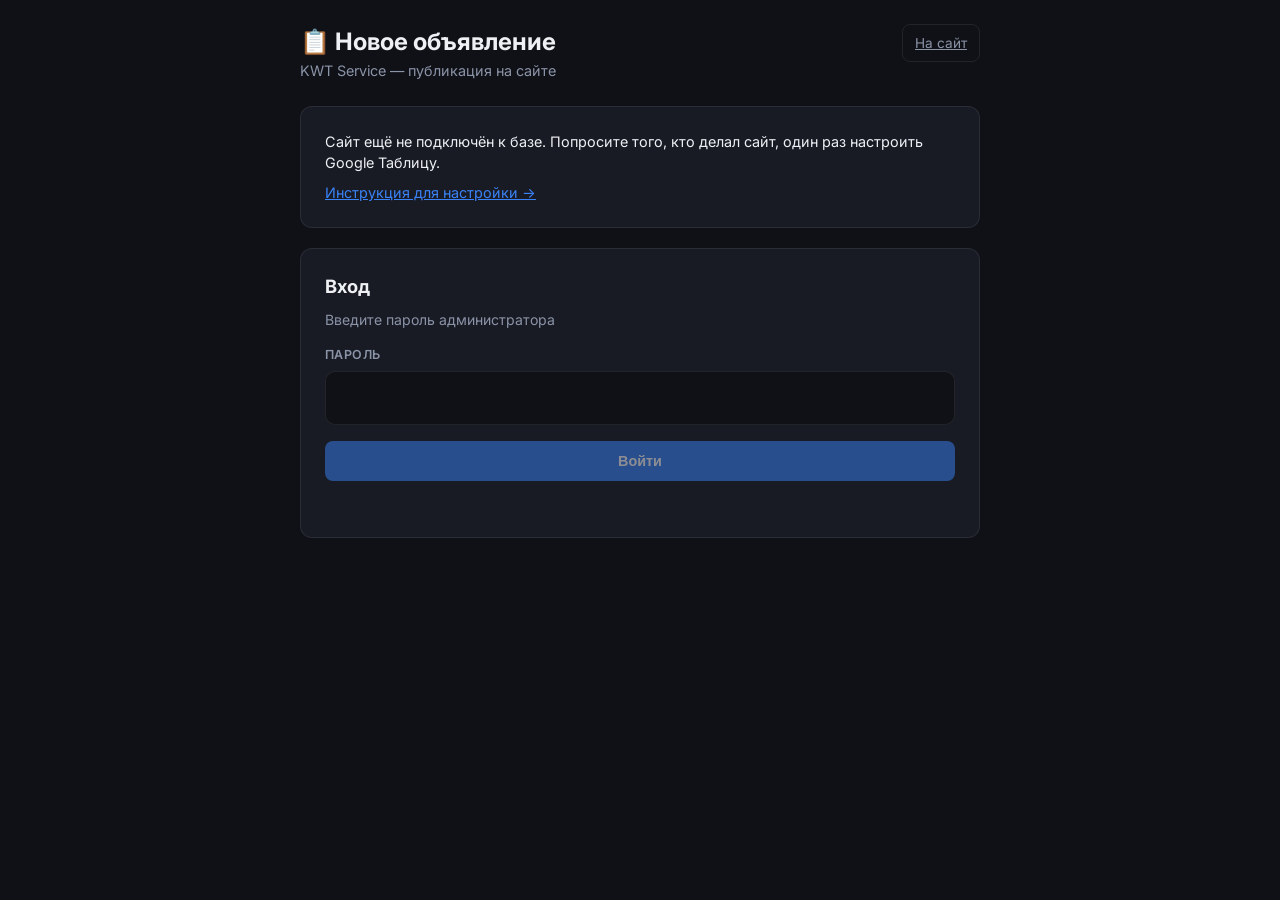
==== index.html @ 94b6fcf9 "Add files via upload" ====
<!DOCTYPE html>
<html lang="ru">
<head>
  <meta charset="UTF-8">
  <meta name="viewport" content="width=device-width, initial-scale=1.0, maximum-scale=1.0">
  <meta name="robots" content="noindex, nofollow">
  <meta name="apple-mobile-web-app-capable" content="yes">
  <title>KWT — добавить объявление</title>
  <link rel="preconnect" href="https://fonts.googleapis.com">
  <link rel="preconnect" href="https://fonts.gstatic.com" crossorigin>
  <link href="https://fonts.googleapis.com/css2?family=Inter:wght@400;500;600;700&display=swap" rel="stylesheet">
  <link rel="stylesheet" href="admin.css">
</head>
<body>
  <div class="admin">
    <header class="admin__head">
      <div>
        <h1>📋 Новое объявление</h1>
        <p>KWT Service — публикация на сайте</p>
      </div>
      <a href="../index.html" class="admin__back">На сайт</a>
    </header>

    <!-- Только для первого запуска — админ обычно не видит -->
    <section class="panel panel--warn" id="config-warn" hidden>
      <p>Сайт ещё не подключён к базе. Попросите того, кто делал сайт, один раз настроить Google Таблицу.</p>
      <a href="setup.html" class="link">Инструкция для настройки →</a>
    </section>

    <section class="panel" id="login-panel">
      <h2>Вход</h2>
      <p class="muted">Введите пароль администратора</p>
      <form id="login-form" class="form">
        <label class="field">
          <span>Пароль</span>
          <input type="password" id="login-password" required autocomplete="current-password" inputmode="text">
        </label>
        <button type="submit" class="btn btn--primary btn--lg">Войти</button>
        <p class="msg" id="login-msg"></p>
      </form>
    </section>

    <div id="app" hidden>
      <section class="panel">
        <div class="panel__row">
          <h2 id="form-title">Новое объявление</h2>
          <button type="button" class="btn btn--ghost btn--sm" id="logout-btn">Выйти</button>
        </div>
        <p class="muted">Добавить новое или изменить/снять любое объявление с сайта.</p>

        <form id="add-form" class="form">
          <input type="hidden" name="edit-id" id="edit-id" value="">
          <label class="field">
            <span>Что продаёте?</span>
            <select name="type" id="field-type">
              <option value="Самокат">🛴 Самокат</option>
              <option value="Велосипед">🚲 Велосипед</option>
              <option value="Скутер">🛵 Скутер</option>
              <option value="Трицикл">🔺 Трицикл</option>
            </select>
          </label>

          <label class="field">
            <span>Модель / название *</span>
            <input name="model" required placeholder="Например: Kugoo Kirin M4 Pro 18 Ah">
            <small class="hint">На сайте будет: «Электросамокат Kugoo Kirin M4 Pro…»</small>
          </label>

          <label class="field">
            <span>Цена *</span>
            <div class="input-suffix">
              <input name="price" required inputmode="numeric" placeholder="2100">
              <span>Br</span>
            </div>
          </label>

          <div class="fields-row">
            <label class="field">
              <span>Мощность</span>
              <div class="input-suffix">
                <input name="power" placeholder="600" inputmode="numeric">
                <span>W</span>
              </div>
            </label>
            <label class="field">
              <span>Макс. скорость</span>
              <div class="input-suffix">
                <input name="speed" placeholder="45" inputmode="numeric">
                <span>км/ч</span>
              </div>
            </label>
          </div>

          <div class="fields-row">
            <label class="field">
              <span>Пробег</span>
              <div class="input-suffix">
                <input name="range" placeholder="35" inputmode="numeric">
                <span>км</span>
              </div>
            </label>
            <label class="field">
              <span>Аккумулятор</span>
              <div class="input-suffix">
                <input name="battery" placeholder="18" inputmode="decimal">
                <span>Ah</span>
              </div>
            </label>
          </div>

          <label class="field">
            <span>Ещё (необязательно)</span>
            <input name="extra" placeholder="Например: новый, 2 тормоза, до 120 кг">
          </label>

          <div class="field">
            <span>Фото *</span>
            <label class="photo-box" id="photo-box">
              <input type="file" name="photo" accept="image/*" capture="environment" required hidden id="photo-input">
              <div class="photo-box__empty" id="photo-empty">
                <span class="photo-box__icon">📷</span>
                <strong>Нажмите, чтобы добавить фото</strong>
                <small>С телефона или галереи</small>
              </div>
              <img class="photo-box__preview" id="photo-preview" alt="" hidden>
            </label>
          </div>

          <button type="submit" class="btn btn--primary btn--lg btn--full" id="submit-btn">✓ Опубликовать на сайте</button>
          <button type="button" class="btn btn--ghost btn--full" id="cancel-edit" hidden>Отменить редактирование</button>
          <p class="msg" id="add-msg"></p>
        </form>
      </section>

      <section class="panel">
        <h2>Все объявления на сайте</h2>
        <p class="muted">Можно изменить или снять любое — и новые, и старые.</p>
        <div class="list" id="listings-list">
          <p class="muted">Загрузка…</p>
        </div>
      </section>
    </div>
  </div>

  <script src="../js/listings-config.js"></script>
  <script src="../js/data.js"></script>
  <script src="admin.js"></script>
</body>
</html>
---- admin.css ----
:root {
  --bg: #0f1117;
  --card: #181b24;
  --border: rgba(255,255,255,0.08);
  --text: #eef0f4;
  --muted: #8b93a7;
  --accent: #3b82f6;
  --accent-hover: #2563eb;
  --danger: #ef4444;
  --ok: #22c55e;
  --radius: 12px;
}

*, *::before, *::after { box-sizing: border-box; margin: 0; padding: 0; }

body {
  font-family: 'Inter', system-ui, sans-serif;
  background: var(--bg);
  color: var(--text);
  line-height: 1.5;
  min-height: 100vh;
}

a { color: var(--accent); }
code { font-size: 0.85em; background: rgba(255,255,255,0.06); padding: 2px 6px; border-radius: 4px; }

.admin {
  max-width: 720px;
  margin: 0 auto;
  padding: 24px 20px 48px;
}

.admin__head {
  display: flex;
  justify-content: space-between;
  align-items: flex-start;
  gap: 16px;
  margin-bottom: 24px;
}
.admin__head h1 { font-size: 1.5rem; font-weight: 700; }
.admin__head p { color: var(--muted); font-size: 0.9rem; }
.admin__back {
  font-size: 0.85rem;
  color: var(--muted);
  white-space: nowrap;
  padding: 8px 12px;
  border: 1px solid var(--border);
  border-radius: 8px;
}
.admin__back:hover { color: var(--text); border-color: rgba(255,255,255,0.2); }

.setup {
  background: var(--card);
  border: 1px solid var(--border);
  border-radius: var(--radius);
  padding: 16px 20px;
  margin-bottom: 20px;
  font-size: 0.88rem;
}
.setup summary { cursor: pointer; font-weight: 600; color: var(--muted); }
.setup ol { margin-top: 12px; padding-left: 20px; color: var(--muted); }
.setup li { margin-bottom: 8px; }

.panel--warn {
  border-color: rgba(234, 179, 8, 0.35);
  background: rgba(234, 179, 8, 0.08);
  font-size: 0.9rem;
}

.panel {
  background: var(--card);
  border: 1px solid var(--border);
  border-radius: var(--radius);
  padding: 24px;
  margin-bottom: 20px;
}
.panel h2 { font-size: 1.15rem; margin-bottom: 8px; }
.panel__row { display: flex; justify-content: space-between; align-items: center; margin-bottom: 16px; }
.panel__row h2 { margin: 0; }

.muted { color: var(--muted); font-size: 0.88rem; margin-bottom: 16px; }
.hint { display: block; color: var(--muted); font-size: 0.78rem; margin-top: 6px; }

.form { display: flex; flex-direction: column; gap: 16px; }
.form--grid { display: grid; grid-template-columns: 1fr 1fr; gap: 16px; }
.field { display: flex; flex-direction: column; gap: 6px; }
.field--wide { grid-column: 1 / -1; }
.field span { font-size: 0.78rem; font-weight: 600; color: var(--muted); text-transform: uppercase; letter-spacing: 0.04em; }

.field input, .field select, .field textarea {
  padding: 14px 16px;
  background: var(--bg);
  border: 1px solid var(--border);
  border-radius: 10px;
  color: var(--text);
  font: inherit;
  font-size: 1rem;
  width: 100%;
}
.field select { cursor: pointer; }
.field input:focus, .field select:focus, .field textarea:focus {
  outline: none;
  border-color: var(--accent);
  box-shadow: 0 0 0 3px rgba(59,130,246,0.15);
}

.input-suffix {
  display: flex;
  align-items: stretch;
}
.input-suffix input {
  flex: 1;
  border-radius: 10px 0 0 10px;
  border-right: none;
}
.input-suffix span {
  display: flex;
  align-items: center;
  padding: 0 14px;
  background: var(--bg-card);
  border: 1px solid var(--border);
  border-radius: 0 10px 10px 0;
  font-size: 0.85rem;
  font-weight: 600;
  color: var(--muted);
}

.fields-row {
  display: grid;
  grid-template-columns: 1fr 1fr;
  gap: 12px;
}

.photo-box {
  display: block;
  border: 2px dashed var(--border);
  border-radius: 16px;
  padding: 32px 20px;
  text-align: center;
  cursor: pointer;
  transition: border-color 0.2s, background 0.2s;
  min-height: 160px;
  overflow: hidden;
}
.photo-box:hover, .photo-box:focus-within {
  border-color: var(--accent);
  background: rgba(59, 130, 246, 0.05);
}
.photo-box__icon { font-size: 2.5rem; display: block; margin-bottom: 8px; }
.photo-box__empty strong { display: block; font-size: 1rem; margin-bottom: 4px; }
.photo-box__empty small { color: var(--muted); font-size: 0.85rem; }
.photo-box__preview {
  width: 100%;
  max-height: 280px;
  object-fit: contain;
  border-radius: 12px;
}

.btn--lg { padding: 16px 24px; font-size: 1rem; }
.btn--full { width: 100%; }

.link { color: var(--accent); font-size: 0.9rem; margin-top: 8px; display: inline-block; }

.setup-list {
  padding-left: 20px;
  color: var(--muted);
  line-height: 1.8;
  font-size: 0.95rem;
}
.setup-list code {
  font-size: 0.85em;
  background: rgba(255,255,255,0.06);
  padding: 2px 6px;
  border-radius: 4px;
}

.btn {
  display: inline-flex; align-items: center; justify-content: center;
  padding: 12px 20px; border-radius: 8px; font-weight: 600; font-size: 0.9rem;
  cursor: pointer; border: none; transition: background 0.2s;
}
.btn--primary { background: var(--accent); color: #fff; }
.btn--primary:hover { background: var(--accent-hover); }
.btn--primary:disabled { opacity: 0.5; cursor: not-allowed; }
.btn--ghost { background: transparent; color: var(--muted); border: 1px solid var(--border); }
.btn--ghost:hover { color: var(--text); }
.btn--sm { padding: 8px 14px; font-size: 0.8rem; }
.btn--danger { background: transparent; color: var(--danger); border: 1px solid rgba(239,68,68,0.3); font-size: 0.8rem; padding: 8px 14px; }
.btn--danger:hover { background: rgba(239,68,68,0.1); }

.msg { font-size: 0.85rem; min-height: 1.2em; }
.msg.ok { color: var(--ok); }
.msg.err { color: var(--danger); }

.list { display: flex; flex-direction: column; gap: 12px; }
.list-item {
  display: grid;
  grid-template-columns: 72px 1fr auto;
  gap: 12px 16px;
  align-items: center;
  padding: 14px;
  background: var(--bg);
  border: 1px solid var(--border);
  border-radius: 10px;
}
.list-item__tag {
  display: inline-block;
  font-size: 0.65rem;
  font-weight: 600;
  text-transform: uppercase;
  letter-spacing: 0.04em;
  color: var(--muted);
  margin-bottom: 4px;
}
.list-item__actions {
  display: flex;
  flex-direction: column;
  gap: 6px;
}
.list-item.is-off { opacity: 0.45; }
.list-item img {
  width: 72px; height: 72px; object-fit: cover; border-radius: 8px;
  background: rgba(255,255,255,0.04);
}
.list-item h3 { font-size: 0.95rem; margin-bottom: 4px; }
.list-item p { font-size: 0.82rem; color: var(--muted); }
.list-item__price { color: var(--accent); font-weight: 700; font-size: 0.9rem; }

@media (max-width: 560px) {
  .fields-row { grid-template-columns: 1fr; }
  .form--grid { grid-template-columns: 1fr; }
  .list-item { grid-template-columns: 56px 1fr; }
  .list-item__actions {
    grid-column: 1 / -1;
    flex-direction: row;
    flex-wrap: wrap;
  }
  .admin { padding: 16px 14px 32px; }
  .admin__head h1 { font-size: 1.25rem; }
}
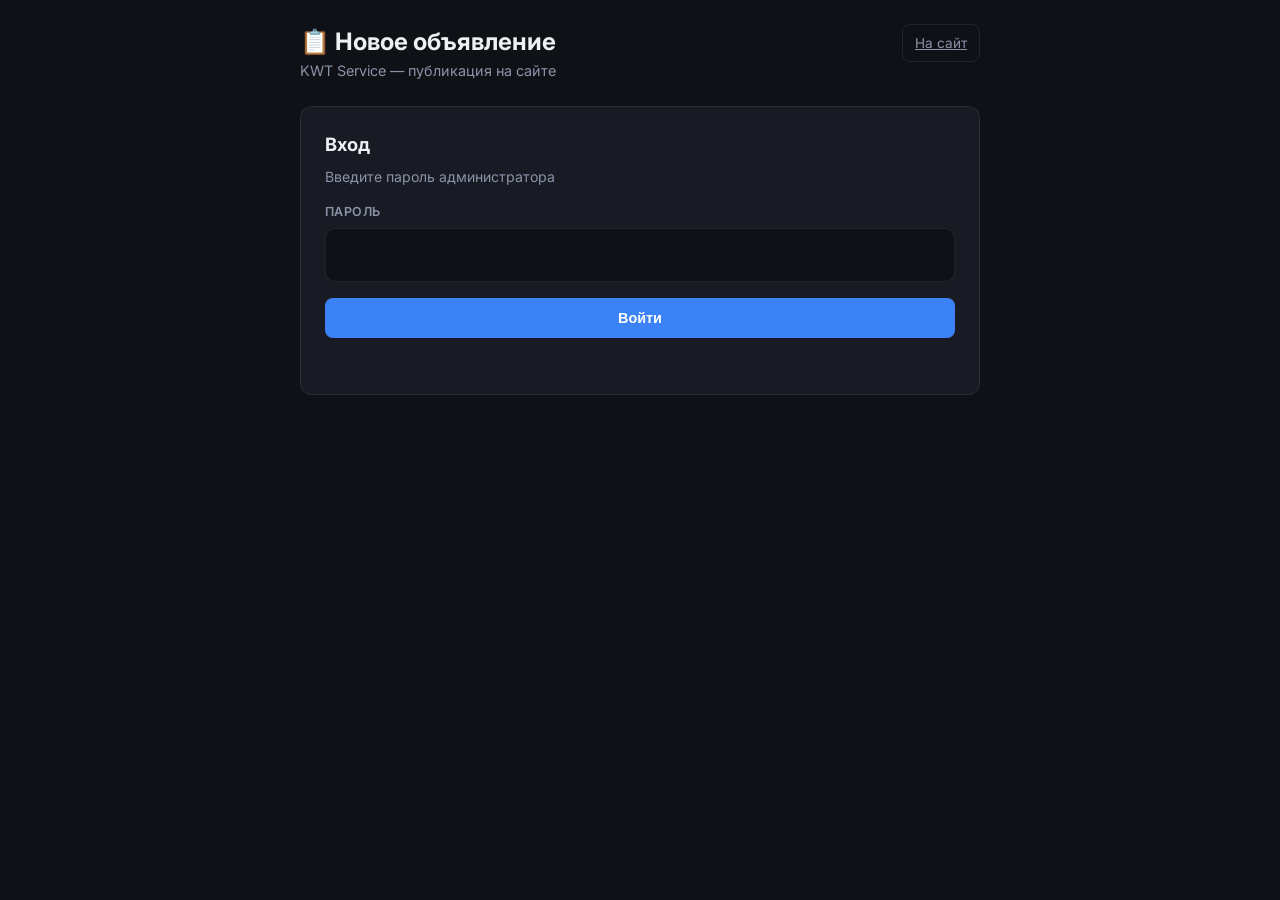
==== commit 837bdb84: "Add files via upload" ====
--- a/index.html
+++ b/index.html
@@ -142,7 +142,7 @@
     </div>
   </div>
 
-  <script src="../js/listings-config.js"></script>
+  <script src="config.js"></script>
   <script src="../js/data.js"></script>
   <script src="admin.js"></script>
 </body>
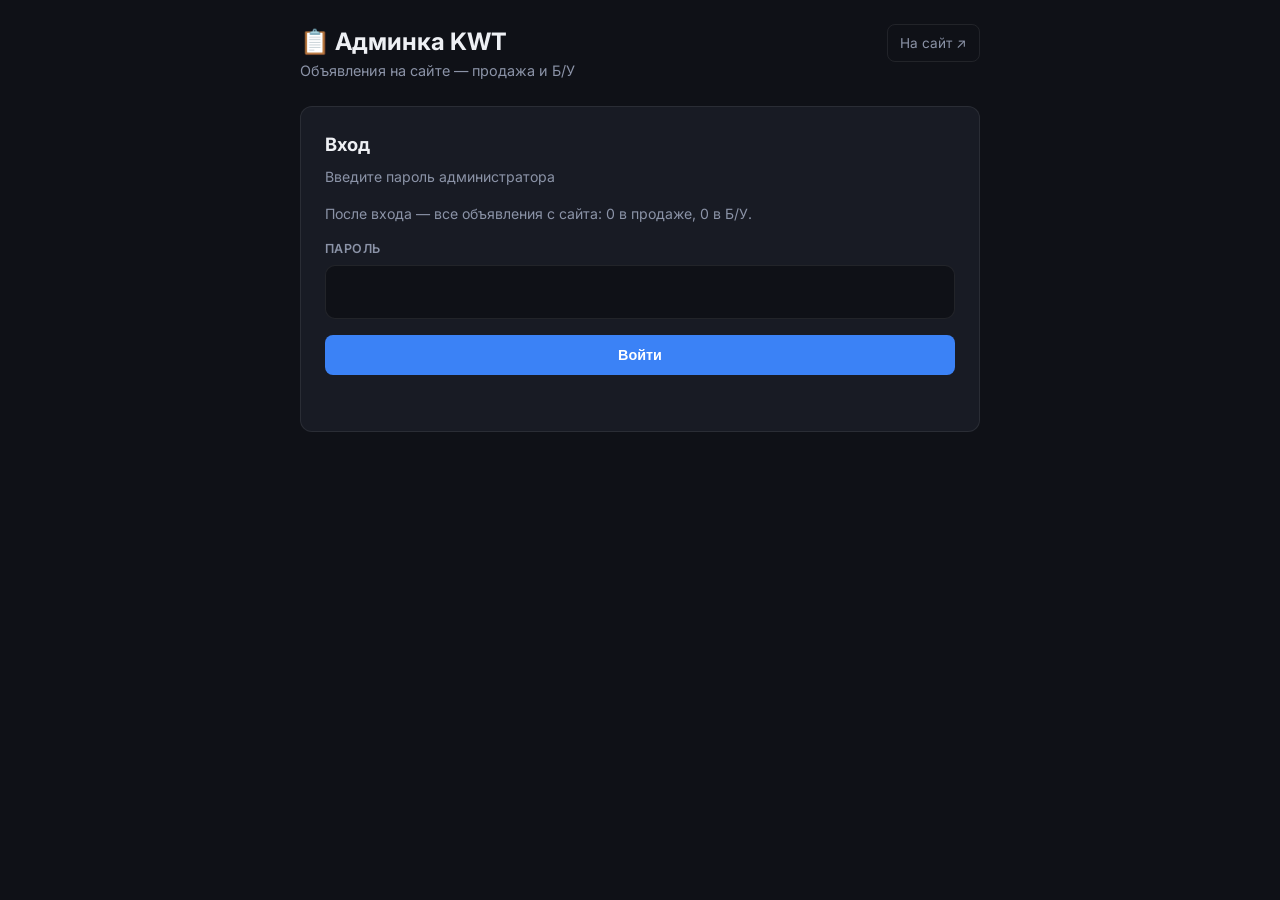
==== commit 257d01f5: "Add files via upload" ====
--- a/index.html
+++ b/index.html
@@ -5,7 +5,7 @@
   <meta name="viewport" content="width=device-width, initial-scale=1.0, maximum-scale=1.0">
   <meta name="robots" content="noindex, nofollow">
   <meta name="apple-mobile-web-app-capable" content="yes">
-  <title>KWT — добавить объявление</title>
+  <title>KWT — админка объявлений</title>
   <link rel="preconnect" href="https://fonts.googleapis.com">
   <link rel="preconnect" href="https://fonts.gstatic.com" crossorigin>
   <link href="https://fonts.googleapis.com/css2?family=Inter:wght@400;500;600;700&display=swap" rel="stylesheet">
@@ -15,21 +15,21 @@
   <div class="admin">
     <header class="admin__head">
       <div>
-        <h1>📋 Новое объявление</h1>
-        <p>KWT Service — публикация на сайте</p>
+        <h1>📋 Админка KWT</h1>
+        <p>Объявления на сайте — продажа и Б/У</p>
       </div>
-      <a href="../index.html" class="admin__back">На сайт</a>
+      <a href="https://rodion2643.github.io/kwt-service1/" target="_top" rel="noopener noreferrer" class="admin__back" id="site-home">На сайт ↗</a>
     </header>
 
-    <!-- Только для первого запуска — админ обычно не видит -->
     <section class="panel panel--warn" id="config-warn" hidden>
-      <p>Сайт ещё не подключён к базе. Попросите того, кто делал сайт, один раз настроить Google Таблицу.</p>
-      <a href="setup.html" class="link">Инструкция для настройки →</a>
+      <p>Сайт не подключён к базе. Нужно один раз настроить Google Таблицу.</p>
+      <a href="setup.html" class="link">Инструкция →</a>
     </section>
 
     <section class="panel" id="login-panel">
       <h2>Вход</h2>
       <p class="muted">Введите пароль администратора</p>
+      <p class="muted" id="login-hint"></p>
       <form id="login-form" class="form">
         <label class="field">
           <span>Пароль</span>
@@ -41,15 +41,30 @@
     </section>
 
     <div id="app" hidden>
-      <section class="panel">
+      <section class="panel panel--warn" id="script-warn" hidden>
+        <p><strong>Снятие объявлений не работает</strong> — обновите Google-скрипт: Code.gs → upgradeOnce → Развернуть → Новая версия.</p>
+      </section>
+
+      <section class="panel" id="add-panel">
         <div class="panel__row">
-          <h2 id="form-title">Новое объявление</h2>
+          <h2 id="form-title">Новое объявление — продажа</h2>
           <button type="button" class="btn btn--ghost btn--sm" id="logout-btn">Выйти</button>
         </div>
-        <p class="muted">Добавить новое или изменить/снять любое объявление с сайта.</p>
+
+        <div class="category-tabs" id="category-tabs">
+          <button type="button" class="category-tab category-tab--active" data-cat="sale">🛒 Добавить продажу</button>
+          <button type="button" class="category-tab" data-cat="used">♻️ Добавить Б/У</button>
+        </div>
 
         <form id="add-form" class="form">
           <input type="hidden" name="edit-id" id="edit-id" value="">
+          <label class="field">
+            <span>Раздел на сайте</span>
+            <select name="category" id="field-category">
+              <option value="sale">🛒 Продажа (новые)</option>
+              <option value="used">♻️ Б/У каталог</option>
+            </select>
+          </label>
           <label class="field">
             <span>Что продаёте?</span>
             <select name="type" id="field-type">
@@ -126,16 +141,24 @@
             </label>
           </div>
 
-          <button type="submit" class="btn btn--primary btn--lg btn--full" id="submit-btn">✓ Опубликовать на сайте</button>
+          <button type="submit" class="btn btn--primary btn--lg btn--full" id="submit-btn">✓ Опубликовать в продажу</button>
           <button type="button" class="btn btn--ghost btn--full" id="cancel-edit" hidden>Отменить редактирование</button>
           <p class="msg" id="add-msg"></p>
         </form>
       </section>
 
       <section class="panel">
-        <h2>Все объявления на сайте</h2>
-        <p class="muted">Можно изменить или снять любое — и новые, и старые.</p>
-        <div class="list" id="listings-list">
+        <h2>Продажа — на сайте <span class="count-badge" id="sale-count-label"></span></h2>
+        <p class="muted">Все объявления из раздела «Продажа» — новые и старые с сайта.</p>
+        <div class="list" id="listings-sale">
+          <p class="muted">Загрузка…</p>
+        </div>
+      </section>
+
+      <section class="panel">
+        <h2>Б/У — на сайте <span class="count-badge" id="used-count-label"></span></h2>
+        <p class="muted">Все позиции из раздела «Продажа Б/У» на главной.</p>
+        <div class="list" id="listings-used">
           <p class="muted">Загрузка…</p>
         </div>
       </section>
@@ -143,7 +166,7 @@
   </div>
 
   <script src="config.js"></script>
-  <script src="../js/data.js"></script>
+  <script src="https://rodion2643.github.io/kwt-service1/js/data.js"></script>
   <script src="admin.js"></script>
 </body>
 </html>
--- a/admin.css
+++ b/admin.css
@@ -46,20 +46,42 @@
   padding: 8px 12px;
   border: 1px solid var(--border);
   border-radius: 8px;
+  text-decoration: none;
 }
 .admin__back:hover { color: var(--text); border-color: rgba(255,255,255,0.2); }
 
-.setup {
-  background: var(--card);
+.category-tabs {
+  display: grid;
+  grid-template-columns: 1fr 1fr;
+  gap: 10px;
+  margin-bottom: 20px;
+}
+.category-tab {
+  padding: 14px 12px;
+  border-radius: 10px;
   border: 1px solid var(--border);
-  border-radius: var(--radius);
-  padding: 16px 20px;
-  margin-bottom: 20px;
-  font-size: 0.88rem;
+  background: var(--bg);
+  color: var(--text);
+  font: inherit;
+  font-size: 0.92rem;
+  font-weight: 600;
+  cursor: pointer;
+  transition: border-color 0.2s, background 0.2s;
 }
-.setup summary { cursor: pointer; font-weight: 600; color: var(--muted); }
-.setup ol { margin-top: 12px; padding-left: 20px; color: var(--muted); }
-.setup li { margin-bottom: 8px; }
+.category-tab:hover { border-color: rgba(255,255,255,0.2); }
+.category-tab--active {
+  border-color: var(--accent);
+  background: rgba(59, 130, 246, 0.12);
+  color: #fff;
+}
+.count-badge {
+  display: inline-block;
+  font-size: 0.75rem;
+  font-weight: 600;
+  color: var(--muted);
+  margin-left: 6px;
+  vertical-align: middle;
+}
 
 .panel--warn {
   border-color: rgba(234, 179, 8, 0.35);
@@ -82,9 +104,7 @@
 .hint { display: block; color: var(--muted); font-size: 0.78rem; margin-top: 6px; }
 
 .form { display: flex; flex-direction: column; gap: 16px; }
-.form--grid { display: grid; grid-template-columns: 1fr 1fr; gap: 16px; }
 .field { display: flex; flex-direction: column; gap: 6px; }
-.field--wide { grid-column: 1 / -1; }
 .field span { font-size: 0.78rem; font-weight: 600; color: var(--muted); text-transform: uppercase; letter-spacing: 0.04em; }
 
 .field input, .field select, .field textarea {
@@ -104,75 +124,30 @@
   box-shadow: 0 0 0 3px rgba(59,130,246,0.15);
 }
 
-.input-suffix {
-  display: flex;
-  align-items: stretch;
-}
-.input-suffix input {
-  flex: 1;
-  border-radius: 10px 0 0 10px;
-  border-right: none;
-}
+.input-suffix { display: flex; align-items: stretch; }
+.input-suffix input { flex: 1; border-radius: 10px 0 0 10px; border-right: none; }
 .input-suffix span {
-  display: flex;
-  align-items: center;
-  padding: 0 14px;
-  background: var(--bg-card);
-  border: 1px solid var(--border);
-  border-radius: 0 10px 10px 0;
-  font-size: 0.85rem;
-  font-weight: 600;
-  color: var(--muted);
+  display: flex; align-items: center; padding: 0 14px;
+  background: var(--card); border: 1px solid var(--border);
+  border-radius: 0 10px 10px 0; font-size: 0.85rem; font-weight: 600; color: var(--muted);
 }
 
-.fields-row {
-  display: grid;
-  grid-template-columns: 1fr 1fr;
-  gap: 12px;
-}
+.fields-row { display: grid; grid-template-columns: 1fr 1fr; gap: 12px; }
 
 .photo-box {
-  display: block;
-  border: 2px dashed var(--border);
-  border-radius: 16px;
-  padding: 32px 20px;
-  text-align: center;
-  cursor: pointer;
-  transition: border-color 0.2s, background 0.2s;
-  min-height: 160px;
-  overflow: hidden;
+  display: block; border: 2px dashed var(--border); border-radius: 16px;
+  padding: 32px 20px; text-align: center; cursor: pointer;
+  transition: border-color 0.2s, background 0.2s; min-height: 160px; overflow: hidden;
 }
-.photo-box:hover, .photo-box:focus-within {
-  border-color: var(--accent);
-  background: rgba(59, 130, 246, 0.05);
-}
+.photo-box:hover, .photo-box:focus-within { border-color: var(--accent); background: rgba(59, 130, 246, 0.05); }
 .photo-box__icon { font-size: 2.5rem; display: block; margin-bottom: 8px; }
 .photo-box__empty strong { display: block; font-size: 1rem; margin-bottom: 4px; }
 .photo-box__empty small { color: var(--muted); font-size: 0.85rem; }
-.photo-box__preview {
-  width: 100%;
-  max-height: 280px;
-  object-fit: contain;
-  border-radius: 12px;
-}
+.photo-box__preview { width: 100%; max-height: 280px; object-fit: contain; border-radius: 12px; }
 
 .btn--lg { padding: 16px 24px; font-size: 1rem; }
 .btn--full { width: 100%; }
-
 .link { color: var(--accent); font-size: 0.9rem; margin-top: 8px; display: inline-block; }
-
-.setup-list {
-  padding-left: 20px;
-  color: var(--muted);
-  line-height: 1.8;
-  font-size: 0.95rem;
-}
-.setup-list code {
-  font-size: 0.85em;
-  background: rgba(255,255,255,0.06);
-  padding: 2px 6px;
-  border-radius: 4px;
-}
 
 .btn {
   display: inline-flex; align-items: center; justify-content: center;
@@ -194,47 +169,19 @@
 
 .list { display: flex; flex-direction: column; gap: 12px; }
 .list-item {
-  display: grid;
-  grid-template-columns: 72px 1fr auto;
-  gap: 12px 16px;
-  align-items: center;
-  padding: 14px;
-  background: var(--bg);
-  border: 1px solid var(--border);
-  border-radius: 10px;
+  display: grid; grid-template-columns: 72px 1fr auto; gap: 12px 16px;
+  align-items: center; padding: 14px; background: var(--bg);
+  border: 1px solid var(--border); border-radius: 10px;
 }
-.list-item__tag {
-  display: inline-block;
-  font-size: 0.65rem;
-  font-weight: 600;
-  text-transform: uppercase;
-  letter-spacing: 0.04em;
-  color: var(--muted);
-  margin-bottom: 4px;
-}
-.list-item__actions {
-  display: flex;
-  flex-direction: column;
-  gap: 6px;
-}
-.list-item.is-off { opacity: 0.45; }
-.list-item img {
-  width: 72px; height: 72px; object-fit: cover; border-radius: 8px;
-  background: rgba(255,255,255,0.04);
-}
+.list-item__tag { display: inline-block; font-size: 0.65rem; font-weight: 600; text-transform: uppercase; letter-spacing: 0.04em; color: var(--muted); margin-bottom: 4px; }
+.list-item__actions { display: flex; flex-direction: column; gap: 6px; }
+.list-item img { width: 72px; height: 72px; object-fit: cover; border-radius: 8px; background: rgba(255,255,255,0.04); }
 .list-item h3 { font-size: 0.95rem; margin-bottom: 4px; }
-.list-item p { font-size: 0.82rem; color: var(--muted); }
 .list-item__price { color: var(--accent); font-weight: 700; font-size: 0.9rem; }
 
 @media (max-width: 560px) {
   .fields-row { grid-template-columns: 1fr; }
-  .form--grid { grid-template-columns: 1fr; }
   .list-item { grid-template-columns: 56px 1fr; }
-  .list-item__actions {
-    grid-column: 1 / -1;
-    flex-direction: row;
-    flex-wrap: wrap;
-  }
+  .list-item__actions { grid-column: 1 / -1; flex-direction: row; flex-wrap: wrap; }
   .admin { padding: 16px 14px 32px; }
-  .admin__head h1 { font-size: 1.25rem; }
 }
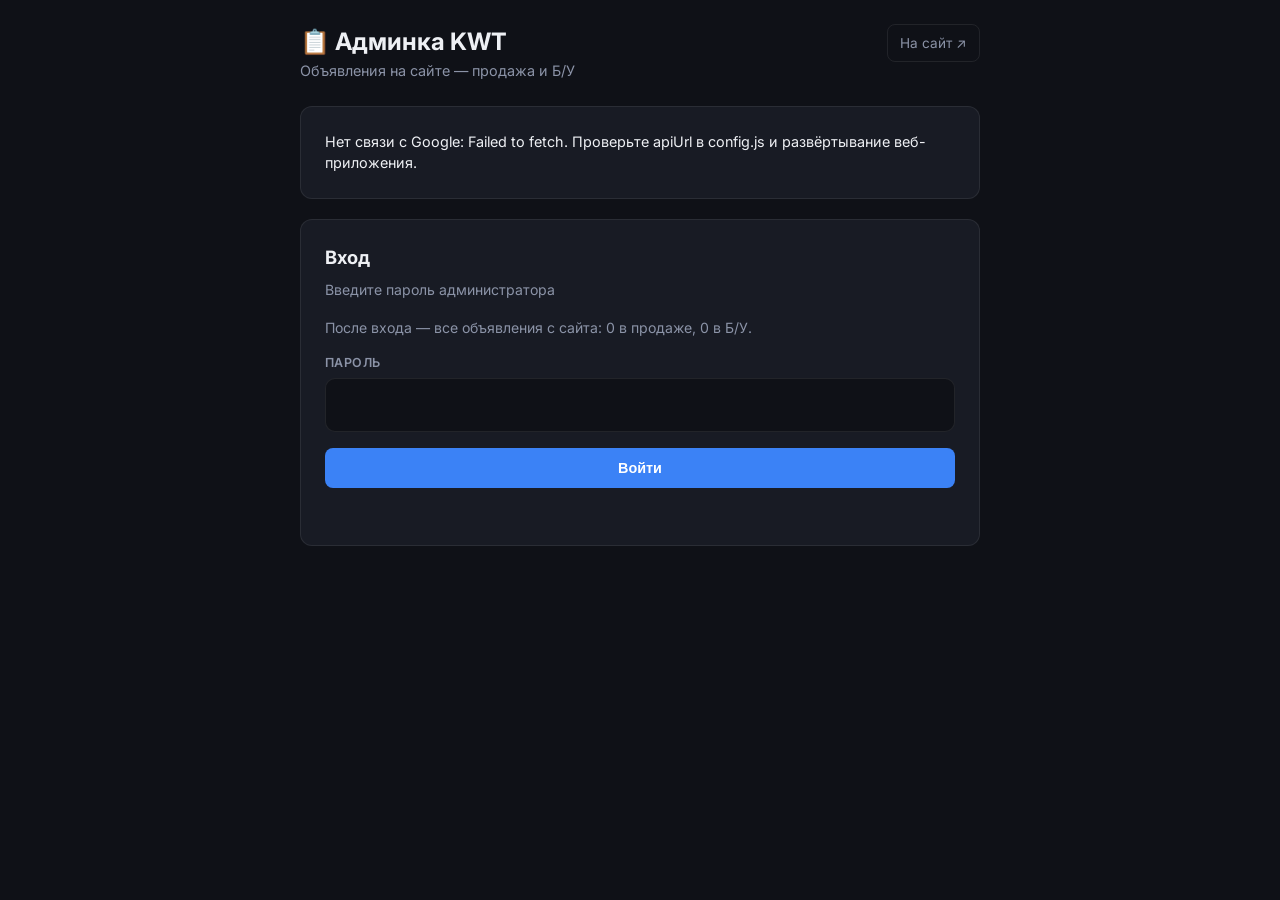
==== commit 16d33137: "Add files via upload" ====
--- a/index.html
+++ b/index.html
@@ -6,7 +6,10 @@
   <meta name="robots" content="noindex, nofollow">
   <meta name="apple-mobile-web-app-capable" content="yes">
   <title>KWT — админка объявлений</title>
-  <link rel="preconnect" href="https://fonts.googleapis.com">
+  <link rel="preconnect" href="https://script.google.com">
+  <link rel="dns-prefetch" href="https://script.google.com">
+  <link rel="preconnect" href="https://rodion2643.github.io">
+  <link rel="preload" href="https://rodion2643.github.io/kwt_service/js/data.js" as="script">
   <link rel="preconnect" href="https://fonts.gstatic.com" crossorigin>
   <link href="https://fonts.googleapis.com/css2?family=Inter:wght@400;500;600;700&display=swap" rel="stylesheet">
   <link rel="stylesheet" href="admin.css">
@@ -18,12 +21,16 @@
         <h1>📋 Админка KWT</h1>
         <p>Объявления на сайте — продажа и Б/У</p>
       </div>
-      <a href="https://rodion2643.github.io/kwt-service1/" target="_top" rel="noopener noreferrer" class="admin__back" id="site-home">На сайт ↗</a>
+      <a href="https://rodion2643.github.io/kwt_service/" target="_top" rel="noopener noreferrer" class="admin__back" id="site-home">На сайт ↗</a>
     </header>
 
     <section class="panel panel--warn" id="config-warn" hidden>
       <p>Сайт не подключён к базе. Нужно один раз настроить Google Таблицу.</p>
       <a href="setup.html" class="link">Инструкция →</a>
+    </section>
+
+    <section class="panel panel--warn" id="api-status" hidden>
+      <p>Проверка Google API…</p>
     </section>
 
     <section class="panel" id="login-panel">
@@ -166,7 +173,7 @@
   </div>
 
   <script src="config.js"></script>
-  <script src="https://rodion2643.github.io/kwt-service1/js/data.js"></script>
+  <script src="https://rodion2643.github.io/kwt_service/js/data.js"></script>
   <script src="admin.js"></script>
 </body>
 </html>
